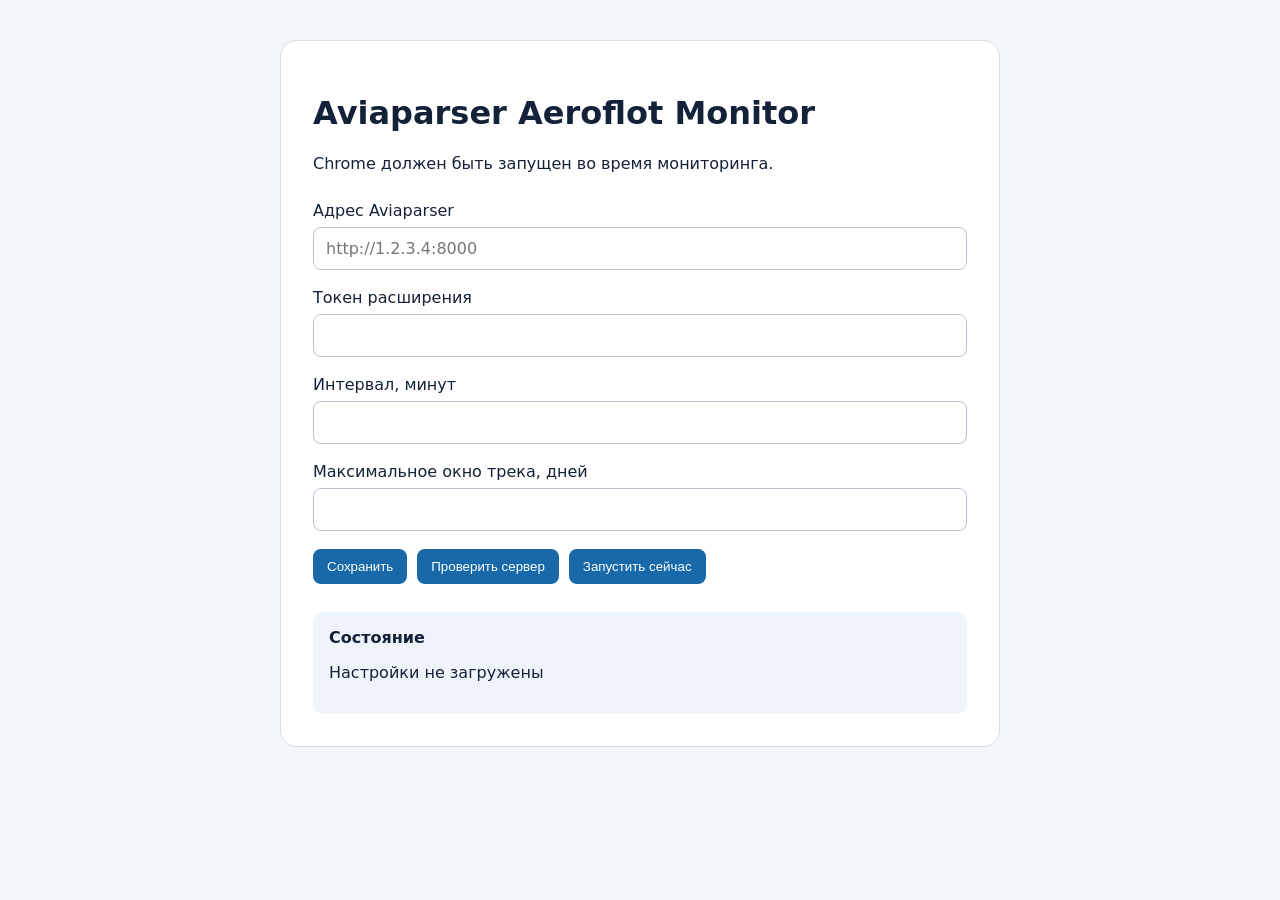
==== chrome-extension/options.html @ fa1b8cd7 "Add Aeroflot Chrome monitor" ====
<!doctype html>
<html lang="ru">
  <head>
    <meta charset="utf-8" />
    <meta name="viewport" content="width=device-width, initial-scale=1" />
    <title>Aviaparser Aeroflot Monitor</title>
    <link rel="stylesheet" href="options.css" />
  </head>
  <body>
    <main>
      <h1>Aviaparser Aeroflot Monitor</h1>
      <p>Chrome должен быть запущен во время мониторинга.</p>

      <form id="settingsForm">
        <label>
          <span>Адрес Aviaparser</span>
          <input id="serverUrl" type="url" placeholder="http://1.2.3.4:8000" required />
        </label>
        <label>
          <span>Токен расширения</span>
          <input id="extensionToken" type="password" autocomplete="off" required />
        </label>
        <label>
          <span>Интервал, минут</span>
          <input id="intervalMinutes" type="number" min="1" max="1440" required />
        </label>
        <label>
          <span>Максимальное окно трека, дней</span>
          <input id="maxWindowDays" type="number" min="1" max="31" required />
        </label>

        <div class="actions">
          <button type="submit">Сохранить</button>
          <button id="testButton" type="button">Проверить сервер</button>
          <button id="runButton" type="button">Запустить сейчас</button>
        </div>
      </form>

      <section>
        <strong>Состояние</strong>
        <p id="status">Настройки не загружены</p>
        <p id="lastRun"></p>
      </section>
    </main>
    <script src="options.js"></script>
  </body>
</html>
---- chrome-extension/options.css ----
:root {
  color: #132238;
  font-family: Inter, system-ui, sans-serif;
  background: #f3f6fa;
}

body {
  margin: 0;
}

main {
  box-sizing: border-box;
  width: min(720px, calc(100% - 32px));
  margin: 40px auto;
  padding: 32px;
  border: 1px solid #d7dee8;
  border-radius: 16px;
  background: white;
}

form {
  display: grid;
  gap: 18px;
  margin-top: 28px;
}

label {
  display: grid;
  gap: 7px;
}

input {
  box-sizing: border-box;
  width: 100%;
  padding: 11px 12px;
  border: 1px solid #b9c4d2;
  border-radius: 8px;
  font: inherit;
}

.actions {
  display: flex;
  flex-wrap: wrap;
  gap: 10px;
}

button {
  padding: 10px 14px;
  border: 0;
  border-radius: 8px;
  color: white;
  background: #1769aa;
  cursor: pointer;
}

section {
  margin-top: 28px;
  padding: 16px;
  border-radius: 10px;
  background: #eef4fa;
}
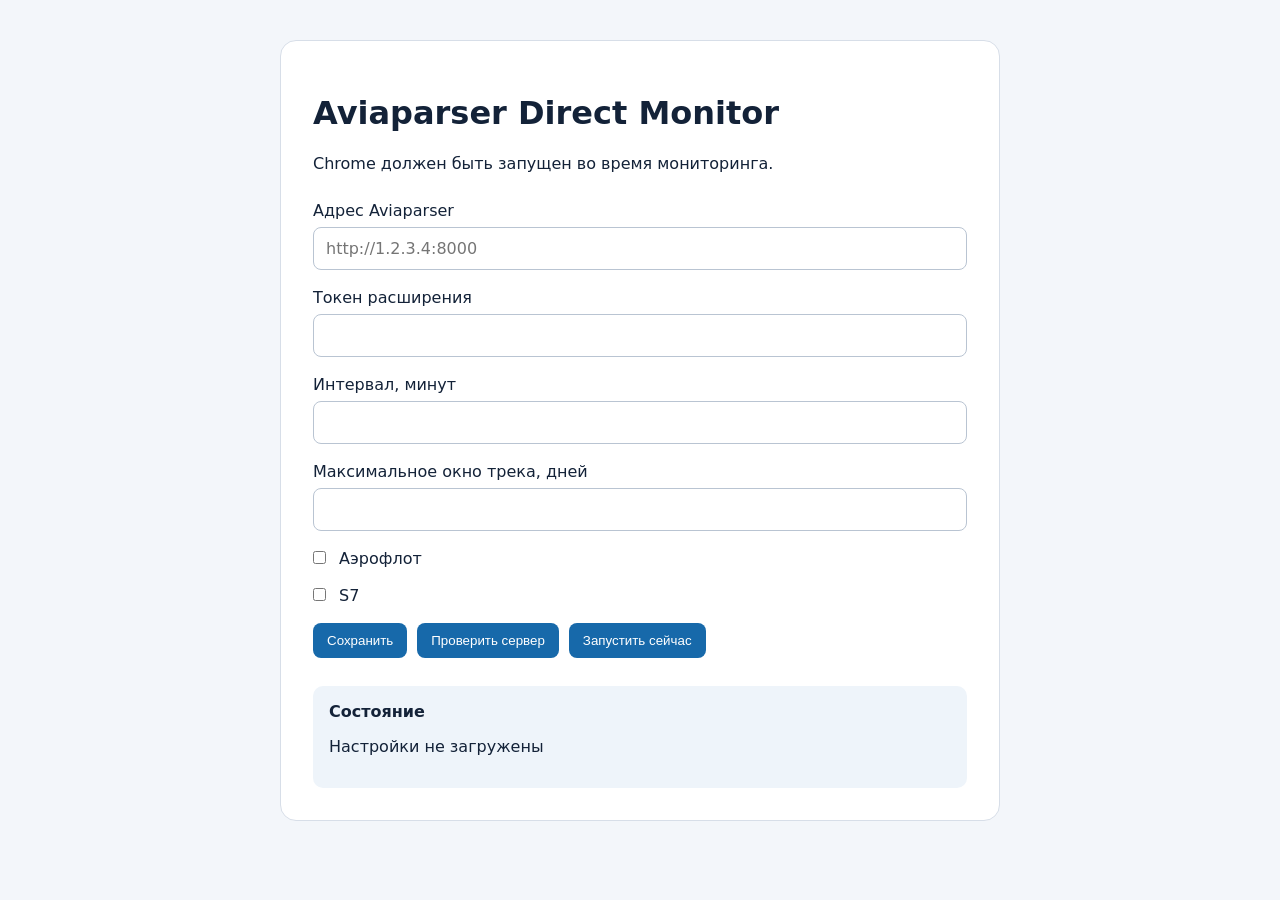
==== commit 8814d5e2: "Add S7 direct fare monitor" ====
--- a/chrome-extension/options.html
+++ b/chrome-extension/options.html
@@ -3,12 +3,12 @@
   <head>
     <meta charset="utf-8" />
     <meta name="viewport" content="width=device-width, initial-scale=1" />
-    <title>Aviaparser Aeroflot Monitor</title>
+    <title>Aviaparser Direct Monitor</title>
     <link rel="stylesheet" href="options.css" />
   </head>
   <body>
     <main>
-      <h1>Aviaparser Aeroflot Monitor</h1>
+      <h1>Aviaparser Direct Monitor</h1>
       <p>Chrome должен быть запущен во время мониторинга.</p>
 
       <form id="settingsForm">
@@ -28,6 +28,12 @@
           <span>Максимальное окно трека, дней</span>
           <input id="maxWindowDays" type="number" min="1" max="31" required />
         </label>
+        <label>
+          <span><input id="aeroflotEnabled" type="checkbox" /> Аэрофлот</span>
+        </label>
+        <label>
+          <span><input id="s7Enabled" type="checkbox" /> S7</span>
+        </label>
 
         <div class="actions">
           <button type="submit">Сохранить</button>
--- a/chrome-extension/options.css
+++ b/chrome-extension/options.css
@@ -38,6 +38,11 @@
   font: inherit;
 }
 
+input[type="checkbox"] {
+  width: auto;
+  margin: 0 8px 0 0;
+}
+
 .actions {
   display: flex;
   flex-wrap: wrap;
